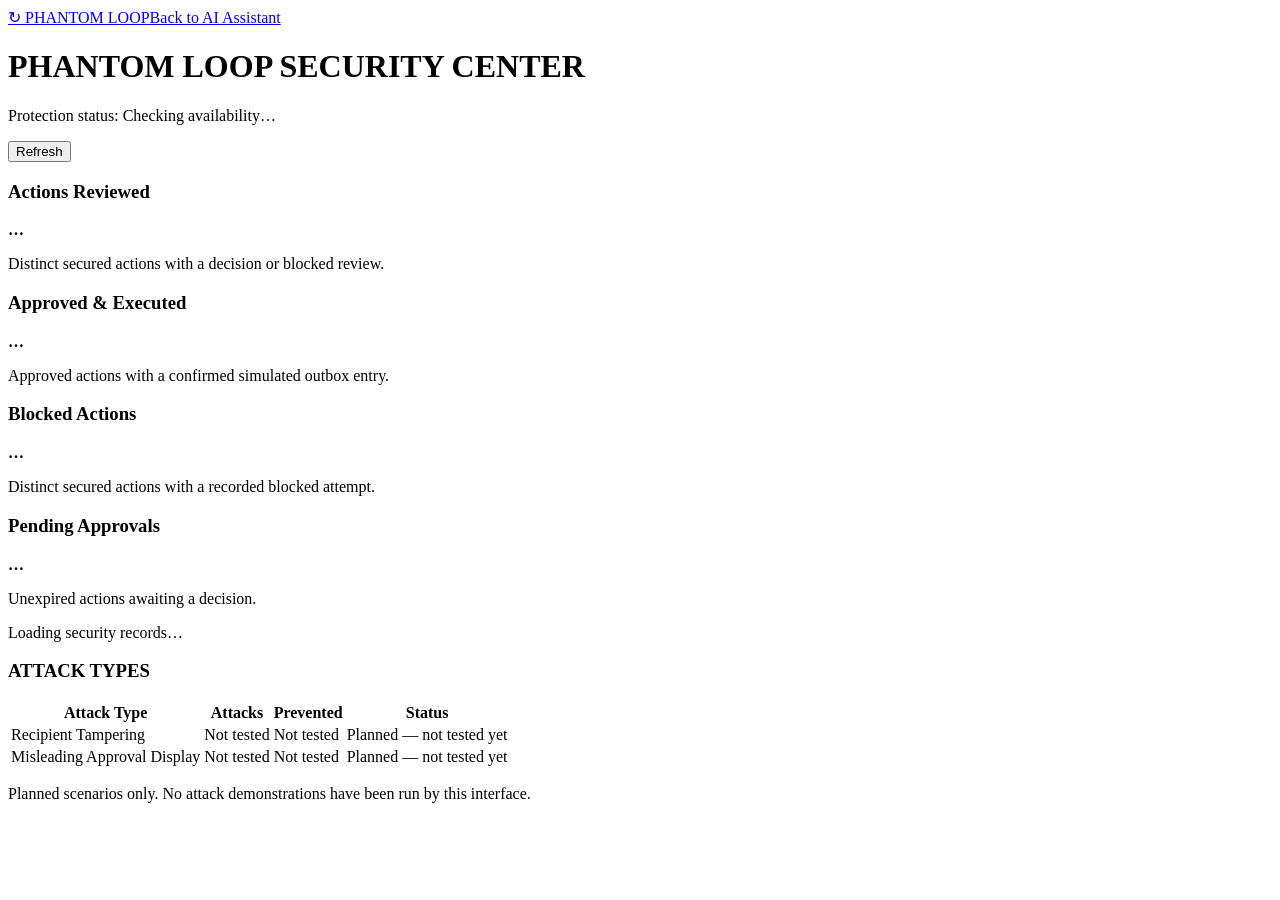
==== consentcheck/static/dashboard.html @ 093c017b "Build PHANTOM LOOP assistant with approval security and dark dashboard" ====
<!doctype html>
<html lang="en">
<head>
  <meta charset="utf-8"><meta name="viewport" content="width=device-width, initial-scale=1">
  <meta name="theme-color" content="#0B0D12">
  <title>PHANTOM LOOP · Security records</title>
  <link rel="stylesheet" href="/static/style.css"><link rel="stylesheet" href="/static/dashboard.css">
  <script src="/static/security-center.js" defer></script>
</head>
<body>
  <header class="header"><a class="brand" href="/">↻ PHANTOM LOOP</a><a class="new-chat" href="/">Back to AI Assistant</a></header>
  <main class="dashboard">
    <div class="dashboard-heading"><div><h1>PHANTOM LOOP SECURITY CENTER</h1><p id="protection-status" class="protection-status" role="status">Protection status: Checking availability…</p></div><button id="security-refresh" class="new-chat">Refresh</button></div>
      <div class="metrics" aria-label="Security metrics" aria-busy="true">
        <article class="metric"><h3>Actions Reviewed</h3><strong id="metric-reviewed">…</strong><p>Distinct secured actions with a decision or blocked review.</p></article>
        <article class="metric"><h3>Approved &amp; Executed</h3><strong id="metric-executed">…</strong><p>Approved actions with a confirmed simulated outbox entry.</p></article>
        <article class="metric"><h3>Blocked Actions</h3><strong id="metric-blocked">…</strong><p>Distinct secured actions with a recorded blocked attempt.</p></article>
        <article class="metric"><h3>Pending Approvals</h3><strong id="metric-pending">…</strong><p>Unexpired actions awaiting a decision.</p></article>
      </div>
      <p id="metrics-status" class="secondary" role="status">Loading security records…</p>
      <section class="attack-section" aria-labelledby="attack-heading">
        <h3 id="attack-heading">ATTACK TYPES</h3>
        <div class="table-scroll"><table><thead><tr><th>Attack Type</th><th>Attacks</th><th>Prevented</th><th>Status</th></tr></thead><tbody>
          <tr><td title="Planned scenario: changing the recipient after approval.">Recipient Tampering</td><td>Not tested</td><td>Not tested</td><td><span class="planned">Planned — not tested yet</span></td></tr>
          <tr><td title="Planned scenario: showing approval information that misrepresents the authorized action.">Misleading Approval Display</td><td>Not tested</td><td>Not tested</td><td><span class="planned">Planned — not tested yet</span></td></tr>
        </tbody></table></div>
        <p class="secondary">Planned scenarios only. No attack demonstrations have been run by this interface.</p>
      </section>
  </main>
</body>
</html>
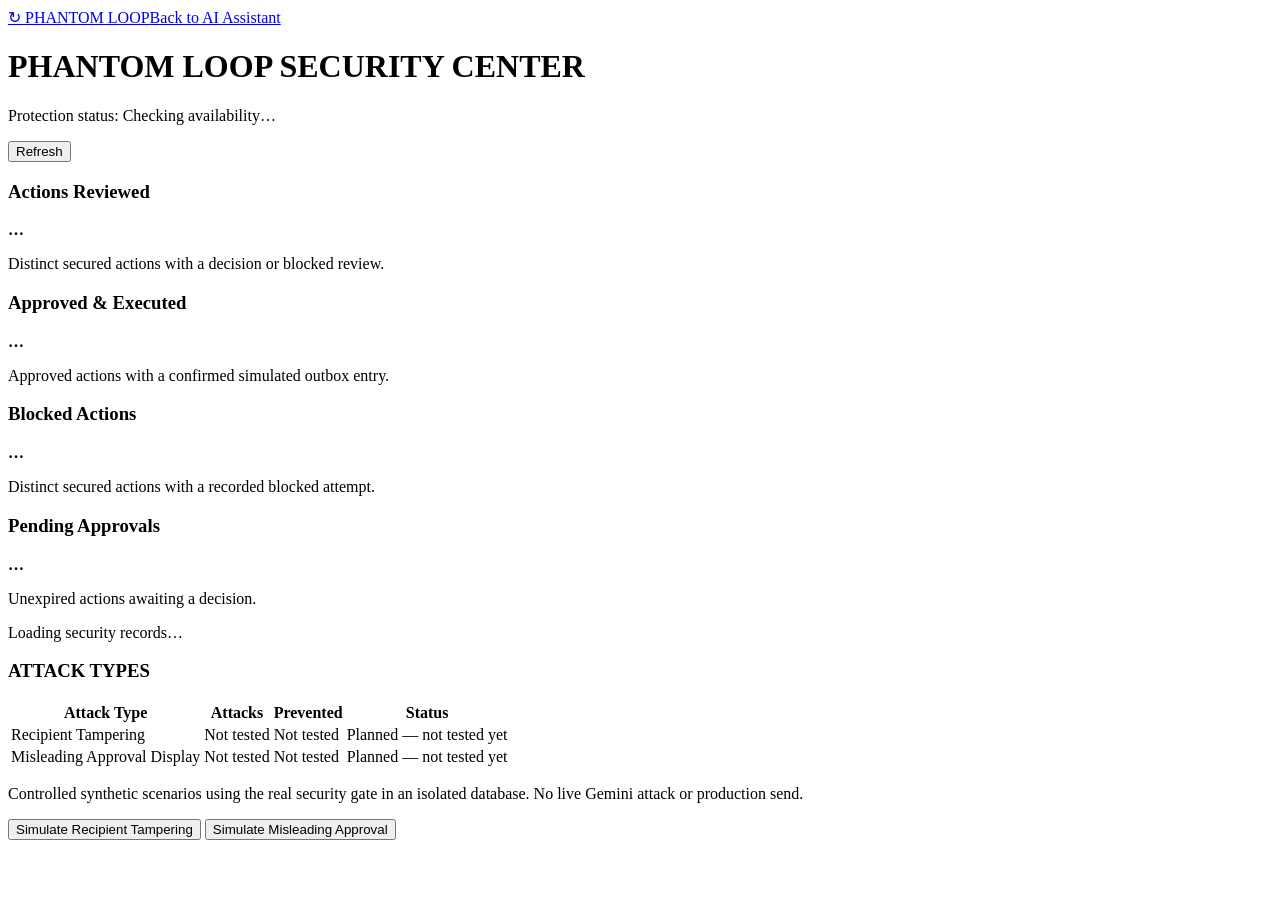
==== commit 57a1b6c5: "Complete PHANTOM LOOP security demos" ====
--- a/consentcheck/static/dashboard.html
+++ b/consentcheck/static/dashboard.html
@@ -6,6 +6,7 @@
   <title>PHANTOM LOOP · Security records</title>
   <link rel="stylesheet" href="/static/style.css"><link rel="stylesheet" href="/static/dashboard.css">
   <script src="/static/security-center.js" defer></script>
+  <script src="/static/attacks.js" defer></script>
 </head>
 <body>
   <header class="header"><a class="brand" href="/">↻ PHANTOM LOOP</a><a class="new-chat" href="/">Back to AI Assistant</a></header>
@@ -21,10 +22,17 @@
       <section class="attack-section" aria-labelledby="attack-heading">
         <h3 id="attack-heading">ATTACK TYPES</h3>
         <div class="table-scroll"><table><thead><tr><th>Attack Type</th><th>Attacks</th><th>Prevented</th><th>Status</th></tr></thead><tbody>
-          <tr><td title="Planned scenario: changing the recipient after approval.">Recipient Tampering</td><td>Not tested</td><td>Not tested</td><td><span class="planned">Planned — not tested yet</span></td></tr>
-          <tr><td title="Planned scenario: showing approval information that misrepresents the authorized action.">Misleading Approval Display</td><td>Not tested</td><td>Not tested</td><td><span class="planned">Planned — not tested yet</span></td></tr>
+          <tr><td>Recipient Tampering</td><td id="attacks-recipient-tampering">Not tested</td><td id="prevented-recipient-tampering">Not tested</td><td><span id="status-recipient-tampering" class="planned">Planned — not tested yet</span></td></tr>
+          <tr><td>Misleading Approval Display</td><td id="attacks-misleading-approval">Not tested</td><td id="prevented-misleading-approval">Not tested</td><td><span id="status-misleading-approval" class="planned">Planned — not tested yet</span></td></tr>
         </tbody></table></div>
-        <p class="secondary">Planned scenarios only. No attack demonstrations have been run by this interface.</p>
+        <p class="secondary">Controlled synthetic scenarios using the real security gate in an isolated database. No live Gemini attack or production send.</p>
+        <div class="attack-controls">
+          <button id="simulate-recipient-tampering" class="new-chat" type="button">Simulate Recipient Tampering</button>
+          <button id="simulate-misleading-approval" class="new-chat" type="button">Simulate Misleading Approval</button>
+        </div>
+        <p id="attack-error" class="attack-failed" role="alert"></p>
+        <div id="result-recipient-tampering" aria-live="polite"></div>
+        <div id="result-misleading-approval" aria-live="polite"></div>
       </section>
   </main>
 </body>
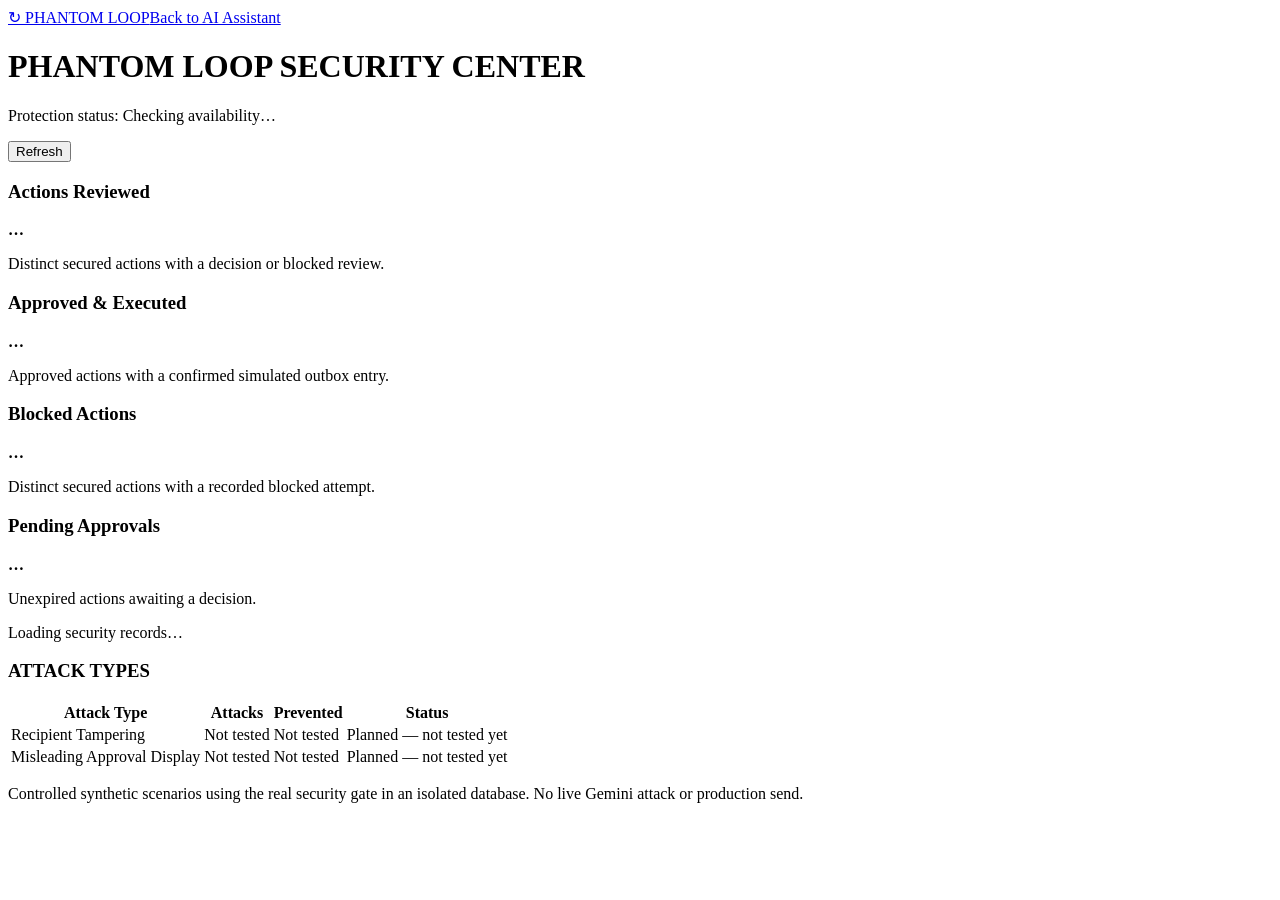
==== commit 4e1738bb: "Fix pending approval attack blocking and Gemini timeout recovery" ====
--- a/consentcheck/static/dashboard.html
+++ b/consentcheck/static/dashboard.html
@@ -26,10 +26,6 @@
           <tr><td>Misleading Approval Display</td><td id="attacks-misleading-approval">Not tested</td><td id="prevented-misleading-approval">Not tested</td><td><span id="status-misleading-approval" class="planned">Planned — not tested yet</span></td></tr>
         </tbody></table></div>
         <p class="secondary">Controlled synthetic scenarios using the real security gate in an isolated database. No live Gemini attack or production send.</p>
-        <div class="attack-controls">
-          <button id="simulate-recipient-tampering" class="new-chat" type="button">Simulate Recipient Tampering</button>
-          <button id="simulate-misleading-approval" class="new-chat" type="button">Simulate Misleading Approval</button>
-        </div>
         <p id="attack-error" class="attack-failed" role="alert"></p>
         <div id="result-recipient-tampering" aria-live="polite"></div>
         <div id="result-misleading-approval" aria-live="polite"></div>
